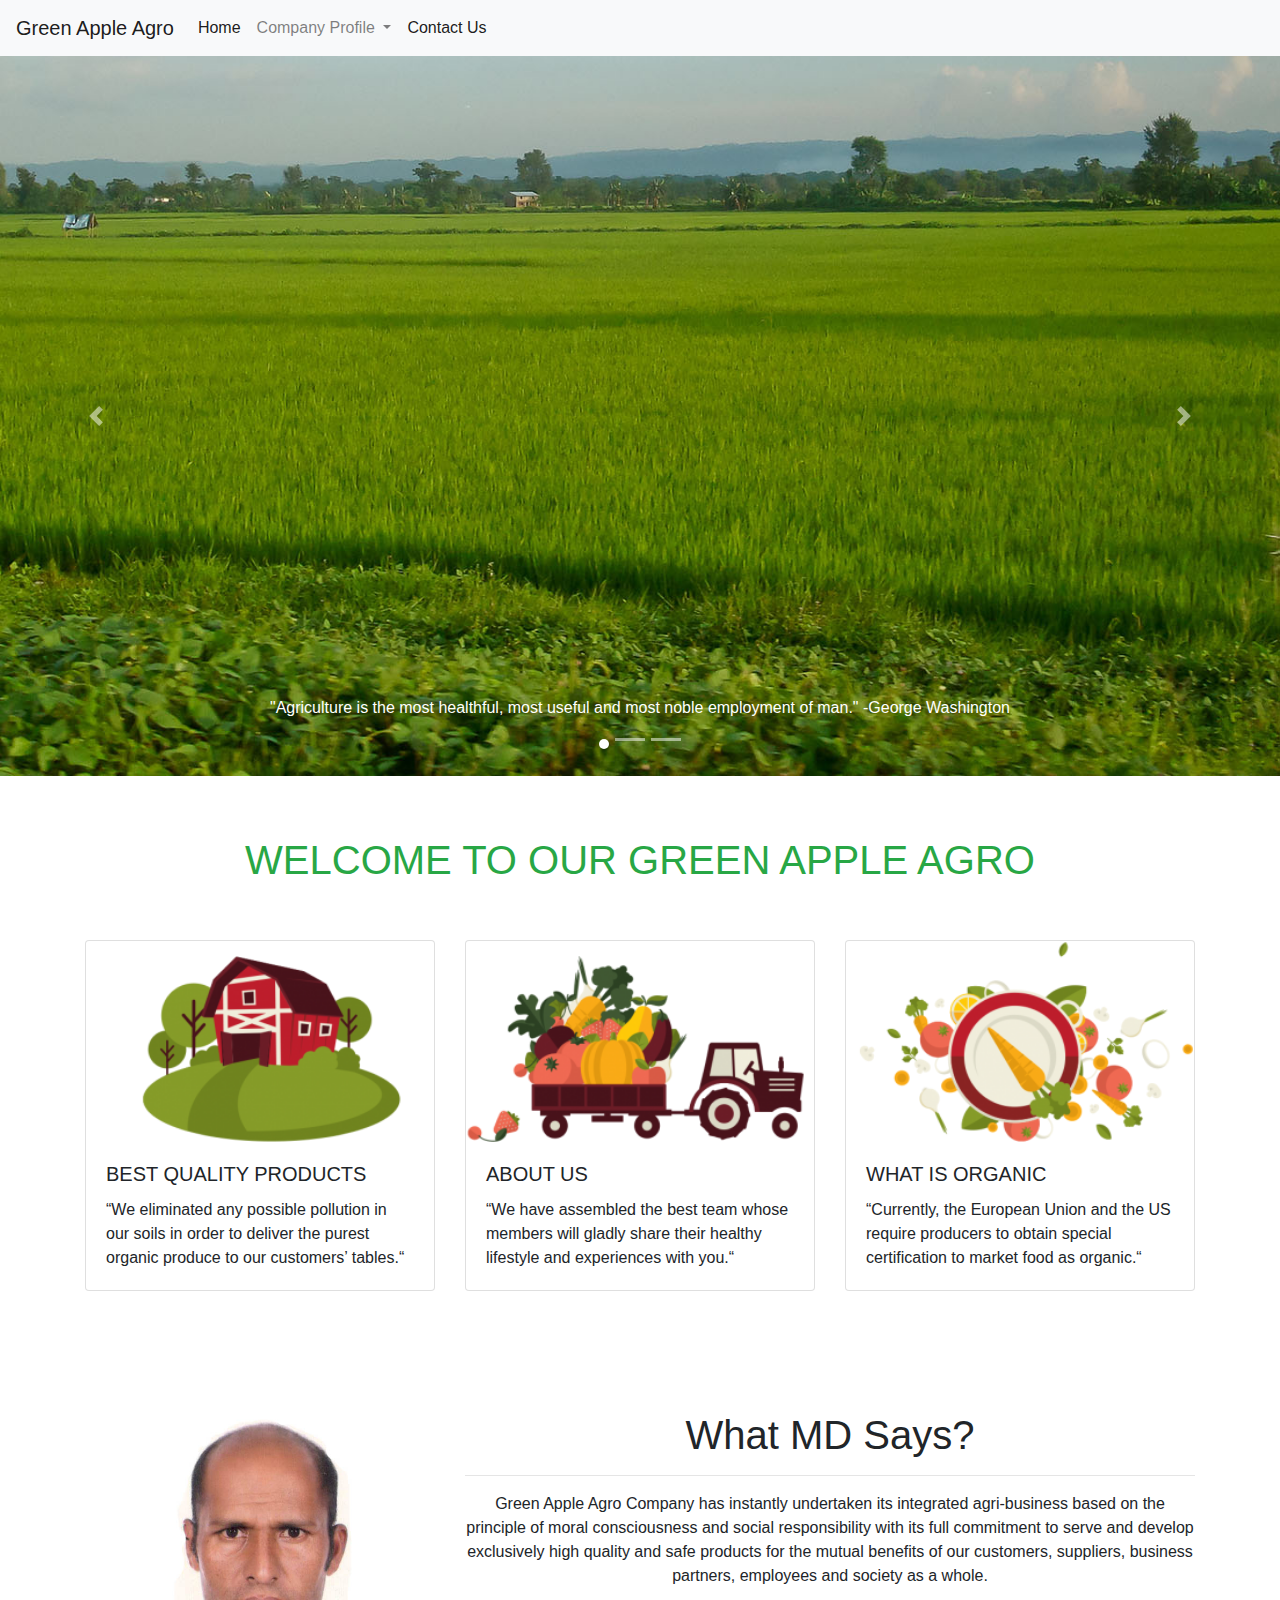
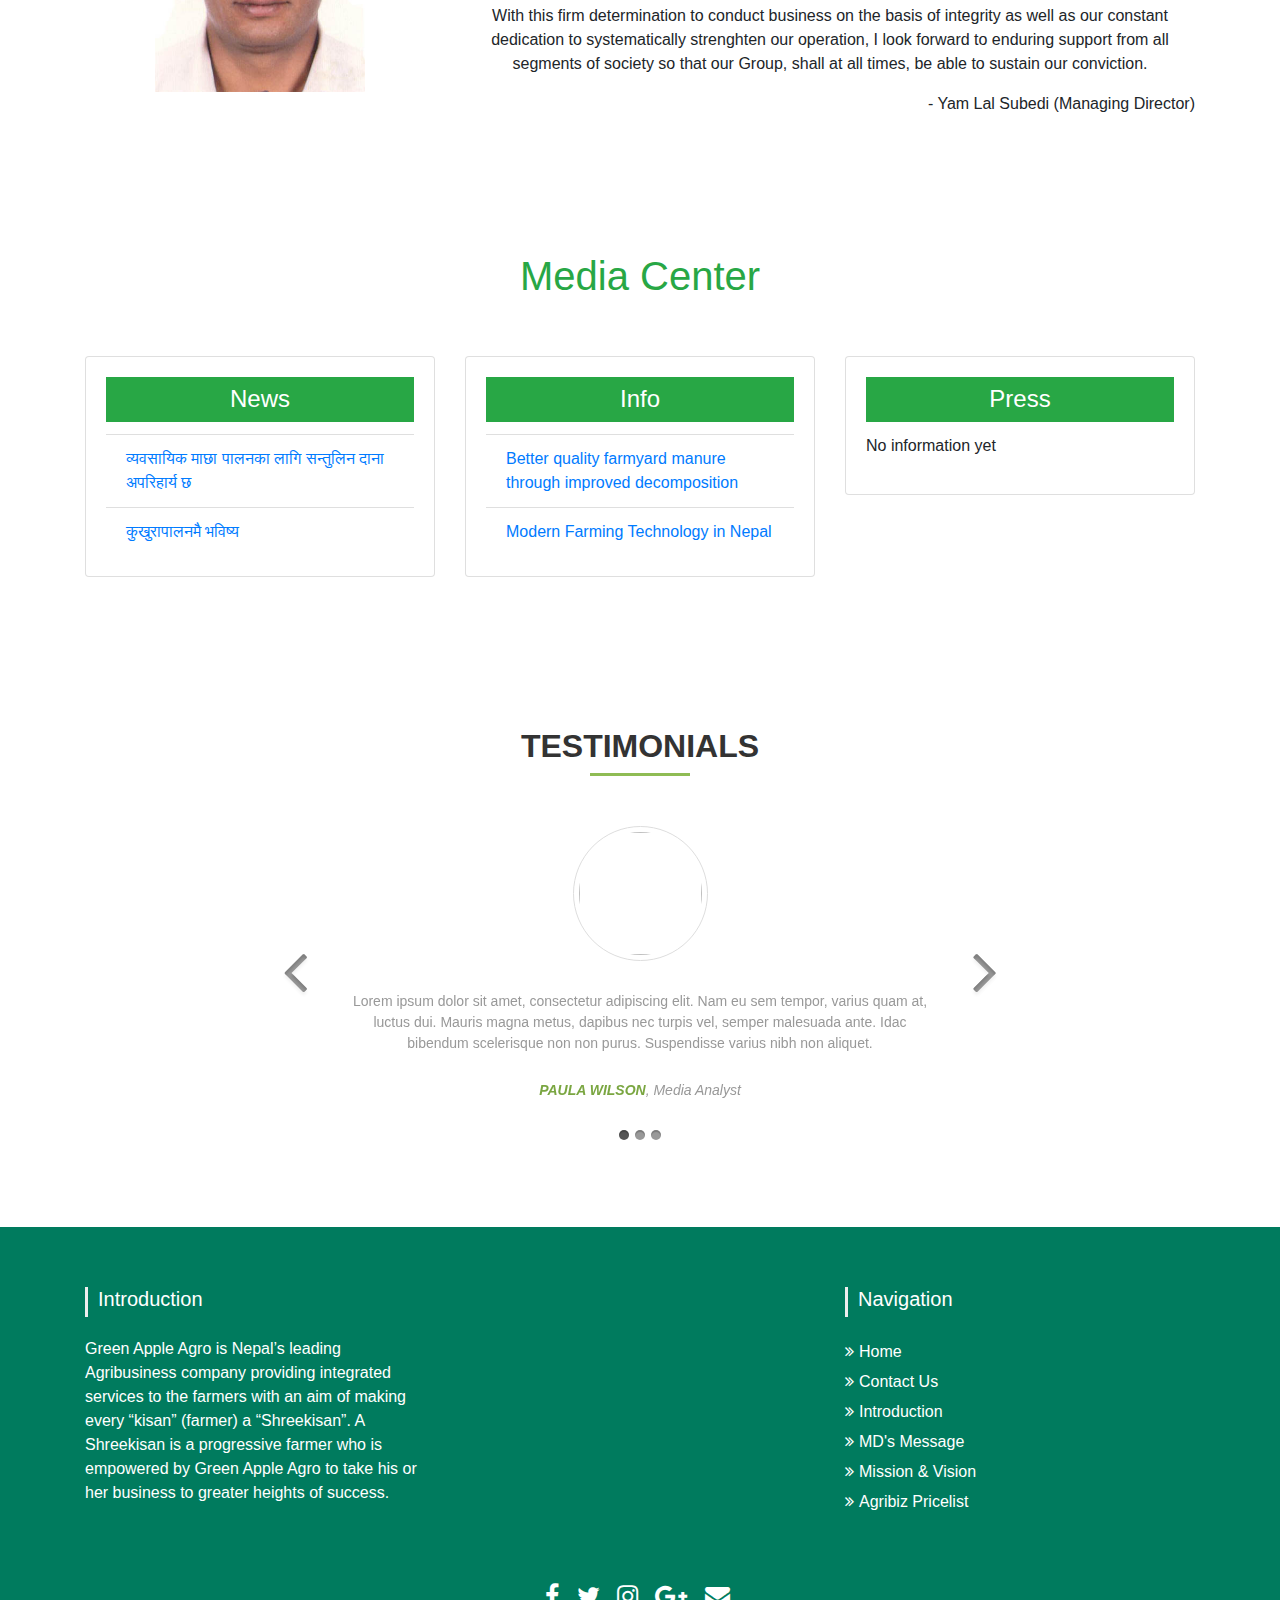
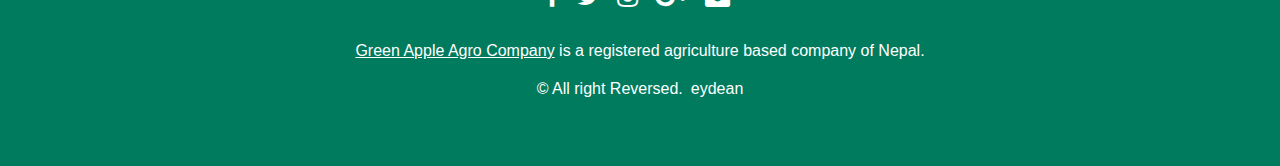
==== index.html @ 40a7b316 "prototype 1" ====
<!doctype html>
<html lang="en">

<head>
    <!-- Required meta tags -->
    <meta charset="utf-8">
    <meta name="viewport" content="width=device-width, initial-scale=1, shrink-to-fit=no">

    <!-- Bootstrap CSS -->
    <link rel="stylesheet" href="https://maxcdn.bootstrapcdn.com/bootstrap/4.0.0/css/bootstrap.min.css" integrity="sha384-Gn5384xqQ1aoWXA+058RXPxPg6fy4IWvTNh0E263XmFcJlSAwiGgFAW/dAiS6JXm"
        crossorigin="anonymous">

    <title>Green Apple Agro Company</title>
    <link rel="stylesheet" href="style.css">
</head>

<body>
    <nav class="navbar navbar-expand-lg navbar-light bg-light">
        <a class="navbar-brand" href="#">Green Apple Agro</a>
        <button class="navbar-toggler" type="button" data-toggle="collapse" data-target="#navbarNav" aria-controls="navbarNav"
            aria-expanded="false" aria-label="Toggle navigation">
            <span class="navbar-toggler-icon"></span>
        </button>
        <div class="collapse navbar-collapse" id="navbarNav">
            <ul class="navbar-nav">
                <li class="nav-item active">
                    <a class="nav-link" href="index.html">Home <span class="sr-only">(current)</span></a>
                </li>
                <li class="nav-item dropdown">
                    <a class="nav-link dropdown-toggle" href="#" id="navbarDropdown" role="button" data-toggle="dropdown"
                        aria-haspopup="true" aria-expanded="false">
                        Company Profile
                    </a>
                    <div class="dropdown-menu" aria-labelledby="navbarDropdown">
                        <a class="dropdown-item" href="blogs/intro.html">Introduction</a>
                        <div class="dropdown-divider"></div>
                        <a class="dropdown-item" href="blogs/mission.html">Mission and Vision</a>
                        <a class="dropdown-item" href="blogs/message.html">MD's Message</a>
                    </div>
                </li>
                <li class="nav-item active">
                    <a class="nav-link" href="contact.html">Contact Us</a>
                </li>
            </ul>
        </div>
    </nav>
    <div id="carouselExampleIndicators" class="carousel slide" data-ride="carousel">
        <ol class="carousel-indicators">
            <li data-target="#carouselExampleIndicators" data-slide-to="0" class="active"></li>
            <li data-target="#carouselExampleIndicators" data-slide-to="1"></li>
            <li data-target="#carouselExampleIndicators" data-slide-to="2"></li>
        </ol>
        <div class="carousel-inner">
            <div class="carousel-item active">
                <img class="d-block w-100" src="images/slider-1.jpg" alt="First slide">
                <div class="carousel-caption d-none d-md-block">
                    <!-- <h5>...</h5> -->
                    <p>"Agriculture is the most healthful, most useful and most noble employment of man." -George
                        Washington </p>
                </div>
            </div>
            <div class="carousel-item">
                <img class="d-block w-100" src="images/slider-2.jpg" alt="Second slide">
                <div class="carousel-caption d-none d-md-block">
                    <!-- <h5>...</h5> -->
                    <p>"The discovery of agriculture was the first big step toward a civilized life." -Arthur Kaith</p>
                </div>
            </div>
            <div class="carousel-item">
                <img class="d-block w-100" src="images/slider-3.jpg" alt="Third slide">
                <div class="carousel-caption d-none d-md-block">
                    <!-- <h5>...</h5> -->
                    <p>"I'd rather be on my farm than emperor of the world." -George Washington</p>
                </div>
            </div>
        </div>
        <a class="carousel-control-prev" href="#carouselExampleIndicators" role="button" data-slide="prev">
            <span class="carousel-control-prev-icon" aria-hidden="true"></span>
            <span class="sr-only">Previous</span>
        </a>
        <a class="carousel-control-next" href="#carouselExampleIndicators" role="button" data-slide="next">
            <span class="carousel-control-next-icon" aria-hidden="true"></span>
            <span class="sr-only">Next</span>
        </a>
    </div>
    <section class="desc">
        <div class="container">
            <div class="row justify-content-center">
                <h1 class="text-center text-success">WELCOME TO OUR GREEN APPLE AGRO</h1>
            </div>
            <div class="row mt-5">
                <div class="col-md-4">
                    <div class="card">
                        <img class="card-img-top" src="images/Vector-Smart-Object1-300x174.png" alt="">
                        <div class="card-body">
                            <h5 class="card-title">BEST QUALITY PRODUCTS</h5>
                            <p class="card-text">“We eliminated any possible pollution in our soils in order to deliver
                                the purest organic produce to our customers’ tables.“</p>
                        </div>
                    </div>
                </div>
                <div class="col-md-4">
                    <div class="card">
                        <img class="card-img-top" src="images/Vector-Smart-Object2-300x174.png" alt="">
                        <div class="card-body">
                            <h5 class="card-title">ABOUT US</h5>
                            <p class="card-text">“We have assembled the best team whose members will gladly share their
                                healthy lifestyle and experiences with you.“</p>
                        </div>
                    </div>
                </div>
                <div class="col-md-4">
                    <div class="card">
                        <img class="card-img-top" src="images/Vector-Smart-Object3-300x174.png" alt="">
                        <div class="card-body">
                            <h5 class="card-title">WHAT IS ORGANIC</h5>
                            <p class="card-text">“Currently, the European Union and the US require producers to obtain
                                special certification to market food as organic.“</p>
                        </div>
                    </div>
                </div>
            </div>
    </section>
    <section class="message">
        <div class="container">
            <div class="row justify-content-center">
                <div class="col-md-4">
                    <img width="60%" src="images/Yam Lal Subedi.jpg" alt="">
                    <style>
                        .message img {
                            display: block;
                            height: auto;
                            max-width: 100%;
                            margin-left: auto;
                            margin-right: auto;
                        }
                    </style>
                </div>
                <div class="col-md-8">
                    <h1 class="text-center">What MD Says?</h1>
                    <hr />
                    <p class="text-center">
                        Green Apple Agro Company has instantly undertaken its integrated agri-business based on the
                        principle of moral consciousness and social responsibility with its full commitment to serve
                        and develop exclusively high quality and safe products for the mutual benefits of our
                        customers, suppliers, business partners, employees and society as a whole.
                    </p>
                    <p class="text-center">
                        With this firm determination to conduct business on the basis of integrity as well as our
                        constant dedication to systematically strenghten our operation, I look forward to enduring
                        support from all segments of society so that our Group, shall at all times, be able to sustain
                        our conviction.
                    </p>
                    <p class="text-right">
                        - Yam Lal Subedi (Managing Director)
                    </p>
                </div>
            </div>
        </div>
    </section>
    <section class="media-center">
        <div class="container">
            <div class="row justify-content-center mb-5">
                <h1 class="text-center text-success">Media Center</h1>
            </div>
            <div class="row">
                <div class="col-md-4">
                        <div class="card">
                                <div class="card-body">
                                  <h4 class="card-title text-center text-white bg-success pt-2 pb-2">News</h4>
                                  <ul class="list-group list-group-flush">
                                        <li class="list-group-item"><a href="blogs/machha.html">व्यवसायिक माछा पालनका लागि सन्तुलिन दाना अपरिहार्य छ</a></li>
                                        <li class="list-group-item"><a href="blogs/kukhura.html">कुखुरापालनमै भविष्य</a></li>
                                      </ul>
                                </div>
                              </div>
                </div>
                <div class="col-md-4">
                        <div class="card">
                                <div class="card-body">
                                  <h4 class="card-title text-center text-white bg-success pt-2 pb-2">Info</h4>
                                  <ul class="list-group list-group-flush">
                                        <li class="list-group-item"><a href="blogs/manure.html">Better quality farmyard manure through improved decomposition</a></li>
                                        <li class="list-group-item"><a href="blogs/farming.html">Modern Farming Technology in Nepal</a></li>
                                      </ul>
                                </div>
                              </div>
                </div>
                <div class="col-md-4">
                        <div class="card">
                                <div class="card-body">
                                  <h4 class="card-title text-center text-white bg-success pt-2 pb-2">Press</h4>
                                  <p>No information yet</p>
                                </div>
                              </div>
                </div>
            </div>
        </div>
    </section>
    <section class="testimonial">
            <div class="container">
                    <div class="row">
                        <div class="col-md-8 col-center m-auto">
                            <h2>Testimonials</h2>
                            <div id="myCarousel" class="carousel slide" data-ride="carousel">
                                <!-- Carousel indicators -->
                                <ol class="carousel-indicators">
                                    <li data-target="#myCarousel" data-slide-to="0" class="active"></li>
                                    <li data-target="#myCarousel" data-slide-to="1"></li>
                                    <li data-target="#myCarousel" data-slide-to="2"></li>
                                </ol>   
                                <!-- Wrapper for carousel items -->
                                <div class="carousel-inner">
                                    <div class="item carousel-item active">
                                        <div class="img-box"><img src="/examples/images/clients/1.jpg" alt=""></div>
                                        <p class="testimonial">Lorem ipsum dolor sit amet, consectetur adipiscing elit. Nam eu sem tempor, varius quam at, luctus dui. Mauris magna metus, dapibus nec turpis vel, semper malesuada ante. Idac bibendum scelerisque non non purus. Suspendisse varius nibh non aliquet.</p>
                                        <p class="overview"><b>Paula Wilson</b>, Media Analyst</p>
                                    </div>
                                    <div class="item carousel-item">
                                        <div class="img-box"><img src="/examples/images/clients/2.jpg" alt=""></div>
                                        <p class="testimonial">Vestibulum quis quam ut magna consequat faucibus. Pellentesque eget nisi a mi suscipit tincidunt. Utmtc tempus dictum risus. Pellentesque viverra sagittis quam at mattis. Suspendisse potenti. Aliquam sit amet gravida nibh, facilisis gravida odio.</p>
                                        <p class="overview"><b>Antonio Moreno</b>, Web Developer</p>
                                    </div>
                                    <div class="item carousel-item">
                                        <div class="img-box"><img src="/examples/images/clients/3.jpg" alt=""></div>
                                        <p class="testimonial">Phasellus vitae suscipit justo. Mauris pharetra feugiat ante id lacinia. Etiam faucibus mauris id tempor egestas. Duis luctus turpis at accumsan tincidunt. Phasellus risus risus, volutpat vel tellus ac, tincidunt fringilla massa. Etiam hendrerit dolor eget rutrum.</p>
                                        <p class="overview"><b>Michael Holz</b>, Seo Analyst</p>
                                    </div>
                                </div>
                                <!-- Carousel controls -->
                                <a class="carousel-control left carousel-control-prev" href="#myCarousel" data-slide="prev">
                                    <i class="fa fa-angle-left"></i>
                                </a>
                                <a class="carousel-control right carousel-control-next" href="#myCarousel" data-slide="next">
                                    <i class="fa fa-angle-right"></i>
                                </a>
                            </div>
                        </div>
                    </div>
                </div>
    </section>
    <section id="footer">
        <div class="container">
            <div class="row text-center text-xs-center text-sm-left text-md-left">
                <div class="col-xs-12 col-sm-4 col-md-4">
                    <h5>Introduction</h5>
                    <p>
                        Green Apple Agro is Nepal’s leading Agribusiness company providing integrated services to the farmers with an aim of making every “kisan” (farmer) a “Shreekisan”. A Shreekisan is a progressive farmer who is empowered by Green Apple Agro to take his or her business to greater heights of success.
                    </p>
                </div>
                <div class="col-xs-12 col-sm-4 col-md-4">
                </div>
                <div class="col-xs-12 col-sm-4 col-md-4">
                    <h5>Navigation</h5>
                    <ul class="list-unstyled quick-links">
                        <li><a href="index.html"><i class="fa fa-angle-double-right"></i>Home</a></li>
                        <li><a href="contact.html"><i class="fa fa-angle-double-right"></i>Contact Us</a></li>
                        <li><a href="intro.html"><i class="fa fa-angle-double-right"></i>Introduction</a></li>
                        <li><a href="message.html"><i class="fa fa-angle-double-right"></i>MD's Message</a></li>
                        <li><a href="mission.html"><i class="fa fa-angle-double-right"></i>Mission & Vision</a></li>
                        <li><a href="food_price.html"><i class="fa fa-angle-double-right"></i>Agribiz Pricelist</a></li>
                    </ul>
                </div>

            </div>
            <div class="row">
                <div class="col-xs-12 col-sm-12 col-md-12 mt-2 mt-sm-5">
                    <ul class="list-unstyled list-inline social text-center">
                        <li class="list-inline-item"><a href="javascript:void();"><i class="fa fa-facebook"></i></a></li>
                        <li class="list-inline-item"><a href="javascript:void();"><i class="fa fa-twitter"></i></a></li>
                        <li class="list-inline-item"><a href="javascript:void();"><i class="fa fa-instagram"></i></a></li>
                        <li class="list-inline-item"><a href="javascript:void();"><i class="fa fa-google-plus"></i></a></li>
                        <li class="list-inline-item"><a href="javascript:void();" target="_blank"><i class="fa fa-envelope"></i></a></li>
                    </ul>
                </div>
                </hr>
            </div>
            <div class="row">
                <div class="col-xs-12 col-sm-12 col-md-12 mt-2 mt-sm-2 text-center text-white">
                    <p><u><a href="index.html">Green Apple Agro Company</a></u> is a registered agriculture based company of Nepal. </p>
                    <p class="h6">&copy All right Reversed.<a class="text-green ml-2" href="https://www.eydean.com"
                            target="_blank">eydean</a></p>
                </div>
                </hr>
            </div>
        </div>
    </section>

    <!-- Optional JavaScript -->
    <!-- jQuery first, then Popper.js, then Bootstrap JS -->
    <script src="https://code.jquery.com/jquery-3.2.1.slim.min.js" integrity="sha384-KJ3o2DKtIkvYIK3UENzmM7KCkRr/rE9/Qpg6aAZGJwFDMVNA/GpGFF93hXpG5KkN"
        crossorigin="anonymous"></script>
    <script src="https://cdnjs.cloudflare.com/ajax/libs/popper.js/1.12.9/umd/popper.min.js" integrity="sha384-ApNbgh9B+Y1QKtv3Rn7W3mgPxhU9K/ScQsAP7hUibX39j7fakFPskvXusvfa0b4Q"
        crossorigin="anonymous"></script>
    <script src="https://maxcdn.bootstrapcdn.com/bootstrap/4.0.0/js/bootstrap.min.js" integrity="sha384-JZR6Spejh4U02d8jOt6vLEHfe/JQGiRRSQQxSfFWpi1MquVdAyjUar5+76PVCmYl"
        crossorigin="anonymous"></script>
</body>

</html>
---- style.css ----
/* Footer */
@import url('https://maxcdn.bootstrapcdn.com/font-awesome/4.7.0/css/font-awesome.min.css');
section {
    padding: 60px 0;
}

section .section-title {
    text-align: center;
    color: #007b5e;
    margin-bottom: 50px;
    text-transform: uppercase;
}
#footer {
    background: #007b5e !important;
}
#footer h5{
	padding-left: 10px;
    border-left: 3px solid #eeeeee;
    padding-bottom: 6px;
    margin-bottom: 20px;
    color:#ffffff;
}
#footer a {
    color: #ffffff;
    text-decoration: none !important;
    background-color: transparent;
    -webkit-text-decoration-skip: objects;
}
#footer ul.social li{
	padding: 3px 0;
}
#footer ul.social li a i {
    margin-right: 5px;
	font-size:25px;
	-webkit-transition: .5s all ease;
	-moz-transition: .5s all ease;
	transition: .5s all ease;
}
#footer ul.social li:hover a i {
	font-size:30px;
	margin-top:-10px;
}
#footer ul.social li a,
#footer ul.quick-links li a{
	color:#ffffff;
}
#footer ul.social li a:hover{
	color:#eeeeee;
}
#footer ul.quick-links li{
	padding: 3px 0;
	-webkit-transition: .5s all ease;
	-moz-transition: .5s all ease;
	transition: .5s all ease;
}
#footer ul.quick-links li:hover{
	padding: 3px 0;
	margin-left:5px;
	font-weight:700;
}
#footer ul.quick-links li a i{
	margin-right: 5px;
}
#footer ul.quick-links li:hover a i {
    font-weight: 700;
}
#footer p {
    color: #ffffff;
}

@media (max-width:767px){
	#footer h5 {
    padding-left: 0;
    border-left: transparent;
    padding-bottom: 0px;
    margin-bottom: 10px;
}
}



.testimonial h2 {
	color: #333;
	text-align: center;
	text-transform: uppercase;
	font-family: "Roboto", sans-serif;
	font-weight: bold;
	position: relative;
	margin: 30px 0 60px;
}
.testimonial h2::after {
	content: "";
	width: 100px;
	position: absolute;
	margin: 0 auto;
	height: 3px;
	background: #8fbc54;
	left: 0;
	right: 0;
	bottom: -10px;
}
.testimonial .col-center {
	margin: 0 auto;
	float: none !important;
}
.testimonial .carousel {
	margin: 50px auto;
	padding: 0 70px;
}
.testimonial .carousel .item {
	color: #999;
	font-size: 14px;
    text-align: center;
	overflow: hidden;
    min-height: 290px;
}
.testimonial .carousel .item .img-box {
	width: 135px;
	height: 135px;
	margin: 0 auto;
	padding: 5px;
	border: 1px solid #ddd;
	border-radius: 50%;
}
.testimonial .carousel .img-box img {
	width: 100%;
	height: 100%;
	display: block;
	border-radius: 50%;
}
.testimonial .carousel .testimonial {
	padding: 30px 0 10px;
}
.testimonial .carousel .overview {	
	font-style: italic;
}
.testimonial .carousel .overview b {
	text-transform: uppercase;
	color: #7AA641;
}
.testimonial .carousel .carousel-control {
	width: 40px;
    height: 40px;
    margin-top: -20px;
    top: 50%;
	background: none;
}
.testimonial .carousel-control i {
    font-size: 68px;
	line-height: 42px;
    position: absolute;
    display: inline-block;
	color: rgba(0, 0, 0, 0.8);
    text-shadow: 0 3px 3px #e6e6e6, 0 0 0 #000;
}
.testimonial .carousel .carousel-indicators {
	bottom: -40px;
}
.testimonial .carousel-indicators li, .carousel-indicators li.active {
	width: 10px;
	height: 10px;
	margin: 1px 3px;
	border-radius: 50%;
}
.testimonial .carousel-indicators li {	
	background: #999;
	border-color: transparent;
	box-shadow: inset 0 2px 1px rgba(0,0,0,0.2);
}
.testimonial .carousel-indicators li.active {	
	background: #555;		
	box-shadow: inset 0 2px 1px rgba(0,0,0,0.2);
}
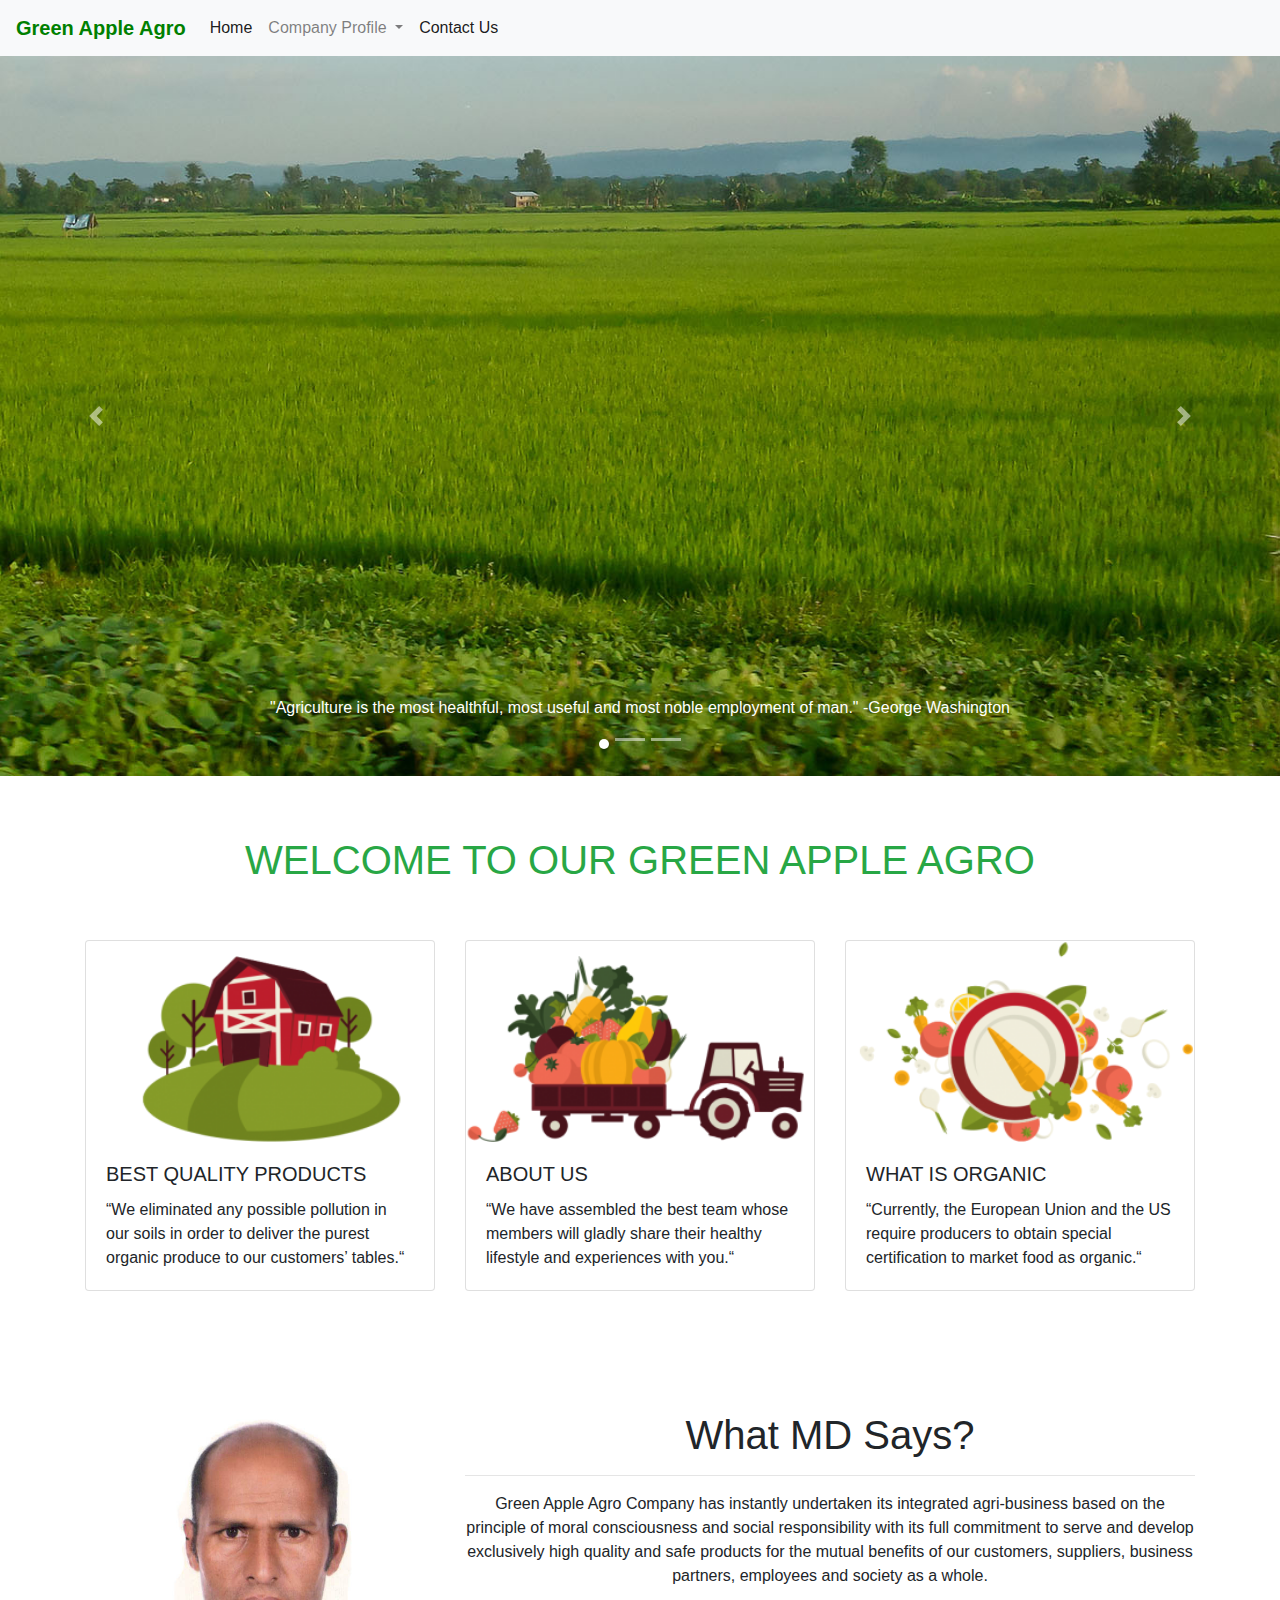
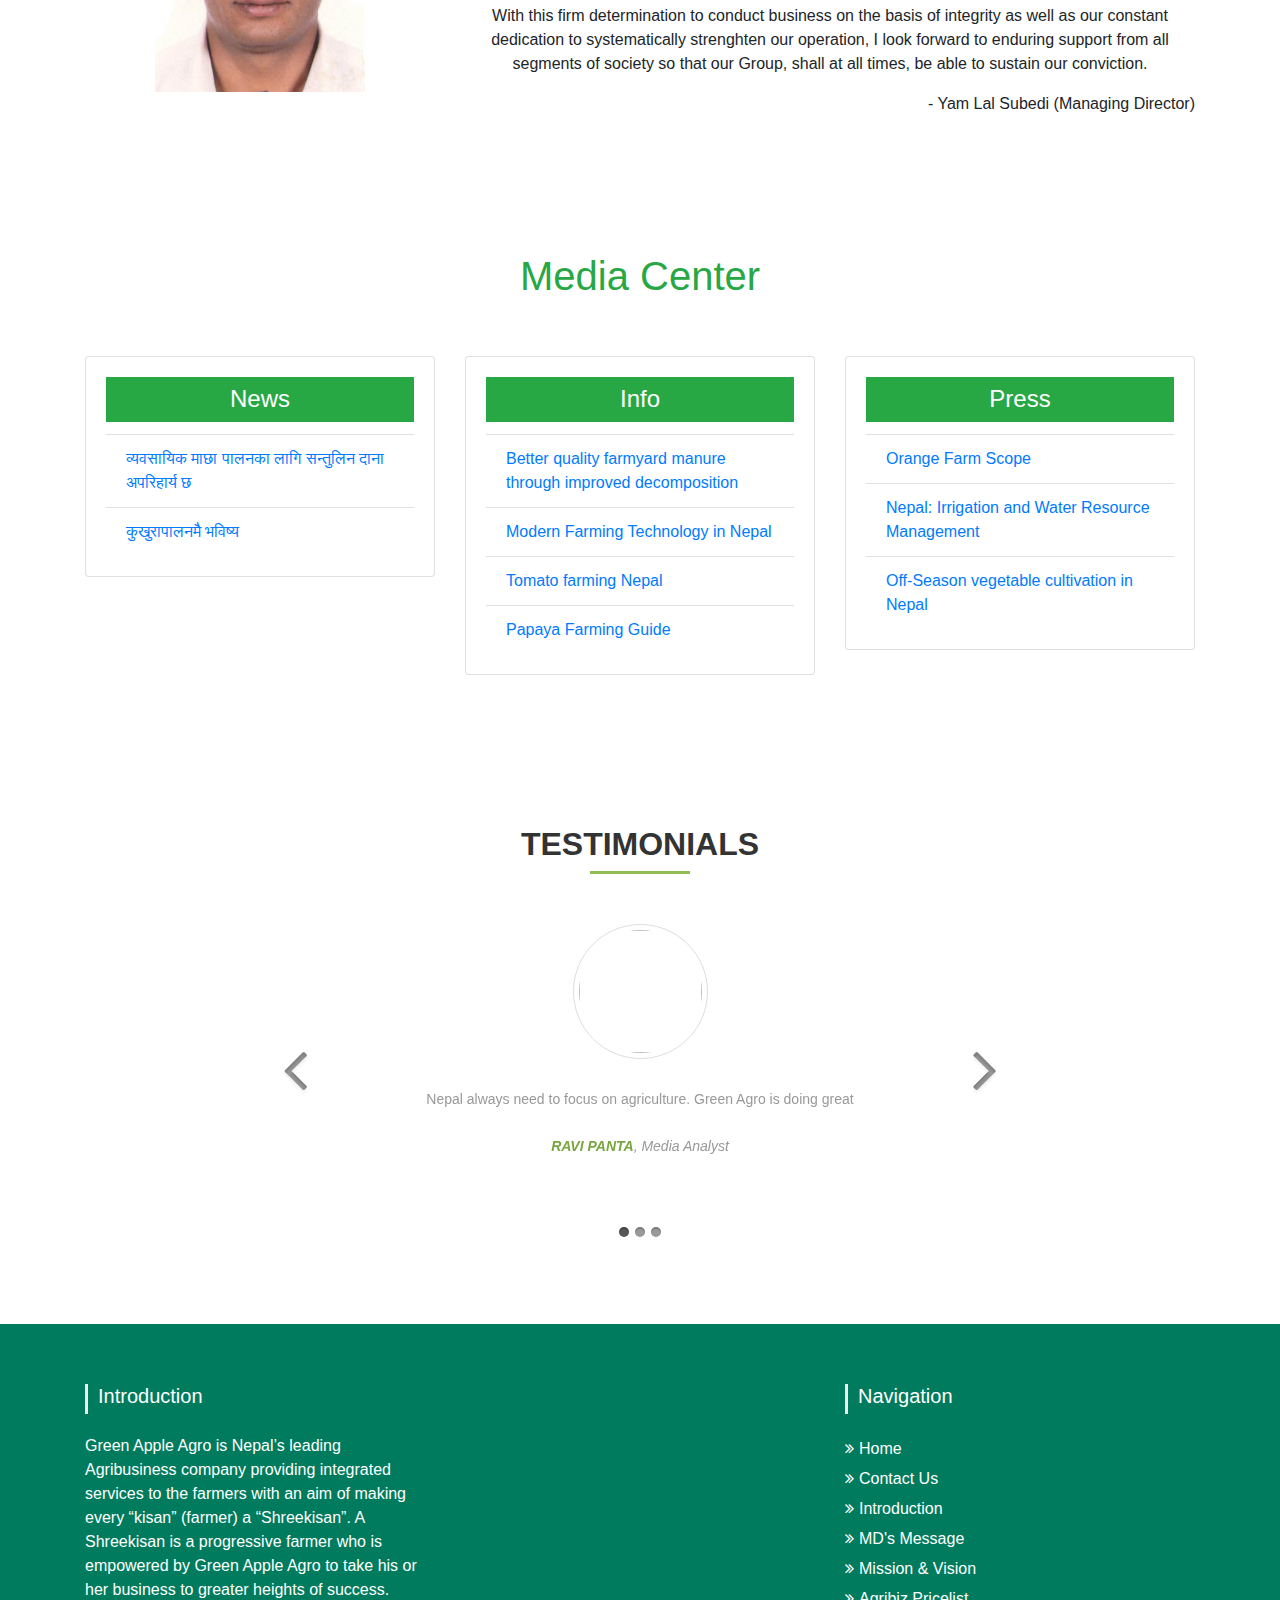
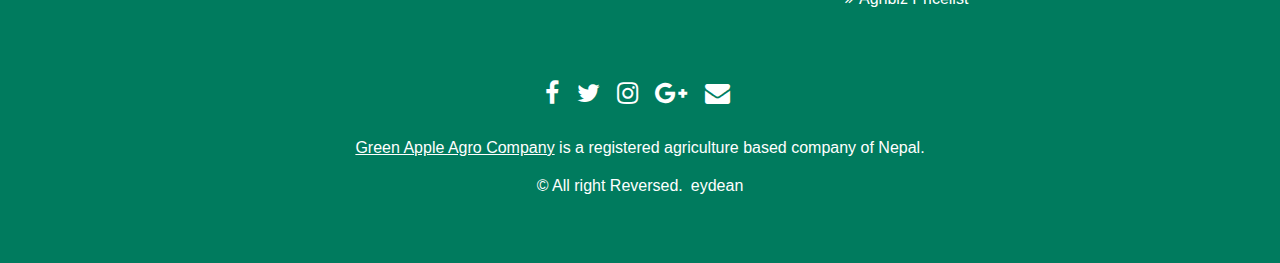
==== commit 0a1aa7a2: "Blogs added" ====
--- a/index.html
+++ b/index.html
@@ -16,7 +16,7 @@
 
 <body>
     <nav class="navbar navbar-expand-lg navbar-light bg-light">
-        <a class="navbar-brand" href="#">Green Apple Agro</a>
+        <a class="navbar-brand" href="#"><strong style="color: green">Green Apple Agro</strong></a>
         <button class="navbar-toggler" type="button" data-toggle="collapse" data-target="#navbarNav" aria-controls="navbarNav"
             aria-expanded="false" aria-label="Toggle navigation">
             <span class="navbar-toggler-icon"></span>
@@ -182,15 +182,21 @@
                                   <ul class="list-group list-group-flush">
                                         <li class="list-group-item"><a href="blogs/manure.html">Better quality farmyard manure through improved decomposition</a></li>
                                         <li class="list-group-item"><a href="blogs/farming.html">Modern Farming Technology in Nepal</a></li>
-                                      </ul>
+                                        <li class="list-group-item"><a href="blogs/tomato.html">Tomato farming Nepal</a></li>
+                                        <li class="list-group-item"><a href="blogs/papaya.html">Papaya Farming Guide</a></li>
+                                    </ul>
                                 </div>
-                              </div>
-                </div>
-                <div class="col-md-4">
-                        <div class="card">
+                            </div>
+                        </div>
+                        <div class="col-md-4">
+                            <div class="card">
                                 <div class="card-body">
-                                  <h4 class="card-title text-center text-white bg-success pt-2 pb-2">Press</h4>
-                                  <p>No information yet</p>
+                                    <h4 class="card-title text-center text-white bg-success pt-2 pb-2">Press</h4>
+                                    <ul class="list-group list-group-flush">
+                                            <li class="list-group-item"><a href="blogs/orange.html">Orange Farm Scope</a></li>
+                                            <li class="list-group-item"><a href="blogs/irrigation.html">Nepal: Irrigation and Water Resource Management</a></li>
+                                            <li class="list-group-item"><a href="blogs/cultivation.html">Off-Season vegetable cultivation in Nepal</a></li>
+                                        </ul>
                                 </div>
                               </div>
                 </div>
@@ -213,18 +219,18 @@
                                 <div class="carousel-inner">
                                     <div class="item carousel-item active">
                                         <div class="img-box"><img src="/examples/images/clients/1.jpg" alt=""></div>
-                                        <p class="testimonial">Lorem ipsum dolor sit amet, consectetur adipiscing elit. Nam eu sem tempor, varius quam at, luctus dui. Mauris magna metus, dapibus nec turpis vel, semper malesuada ante. Idac bibendum scelerisque non non purus. Suspendisse varius nibh non aliquet.</p>
-                                        <p class="overview"><b>Paula Wilson</b>, Media Analyst</p>
+                                        <p class="testimonial">Nepal always need to focus on agriculture. Green Agro is doing great</p>
+                                        <p class="overview"><b>Ravi Panta</b>, Media Analyst</p>
                                     </div>
                                     <div class="item carousel-item">
                                         <div class="img-box"><img src="/examples/images/clients/2.jpg" alt=""></div>
-                                        <p class="testimonial">Vestibulum quis quam ut magna consequat faucibus. Pellentesque eget nisi a mi suscipit tincidunt. Utmtc tempus dictum risus. Pellentesque viverra sagittis quam at mattis. Suspendisse potenti. Aliquam sit amet gravida nibh, facilisis gravida odio.</p>
-                                        <p class="overview"><b>Antonio Moreno</b>, Web Developer</p>
+                                        <p class="testimonial">Things goes smoothly and Nepal will become a developed country by the labour of company like Green Apple Agro.</p>
+                                        <p class="overview"><b>Ravi Lamichhane</b>, Civil Engineer</p>
                                     </div>
                                     <div class="item carousel-item">
                                         <div class="img-box"><img src="/examples/images/clients/3.jpg" alt=""></div>
-                                        <p class="testimonial">Phasellus vitae suscipit justo. Mauris pharetra feugiat ante id lacinia. Etiam faucibus mauris id tempor egestas. Duis luctus turpis at accumsan tincidunt. Phasellus risus risus, volutpat vel tellus ac, tincidunt fringilla massa. Etiam hendrerit dolor eget rutrum.</p>
-                                        <p class="overview"><b>Michael Holz</b>, Seo Analyst</p>
+                                        <p class="testimonial">My land has scope of agriculture, someone is utilizing. I feel great.</p>
+                                        <p class="overview"><b>Krishna Hari Bhetwal</b>, Botanics</p>
                                     </div>
                                 </div>
                                 <!-- Carousel controls -->
@@ -255,9 +261,9 @@
                     <ul class="list-unstyled quick-links">
                         <li><a href="index.html"><i class="fa fa-angle-double-right"></i>Home</a></li>
                         <li><a href="contact.html"><i class="fa fa-angle-double-right"></i>Contact Us</a></li>
-                        <li><a href="intro.html"><i class="fa fa-angle-double-right"></i>Introduction</a></li>
-                        <li><a href="message.html"><i class="fa fa-angle-double-right"></i>MD's Message</a></li>
-                        <li><a href="mission.html"><i class="fa fa-angle-double-right"></i>Mission & Vision</a></li>
+                        <li><a href="blogs/intro.html"><i class="fa fa-angle-double-right"></i>Introduction</a></li>
+                        <li><a href="blogs/message.html"><i class="fa fa-angle-double-right"></i>MD's Message</a></li>
+                        <li><a href="blogs/mission.html"><i class="fa fa-angle-double-right"></i>Mission & Vision</a></li>
                         <li><a href="food_price.html"><i class="fa fa-angle-double-right"></i>Agribiz Pricelist</a></li>
                     </ul>
                 </div>
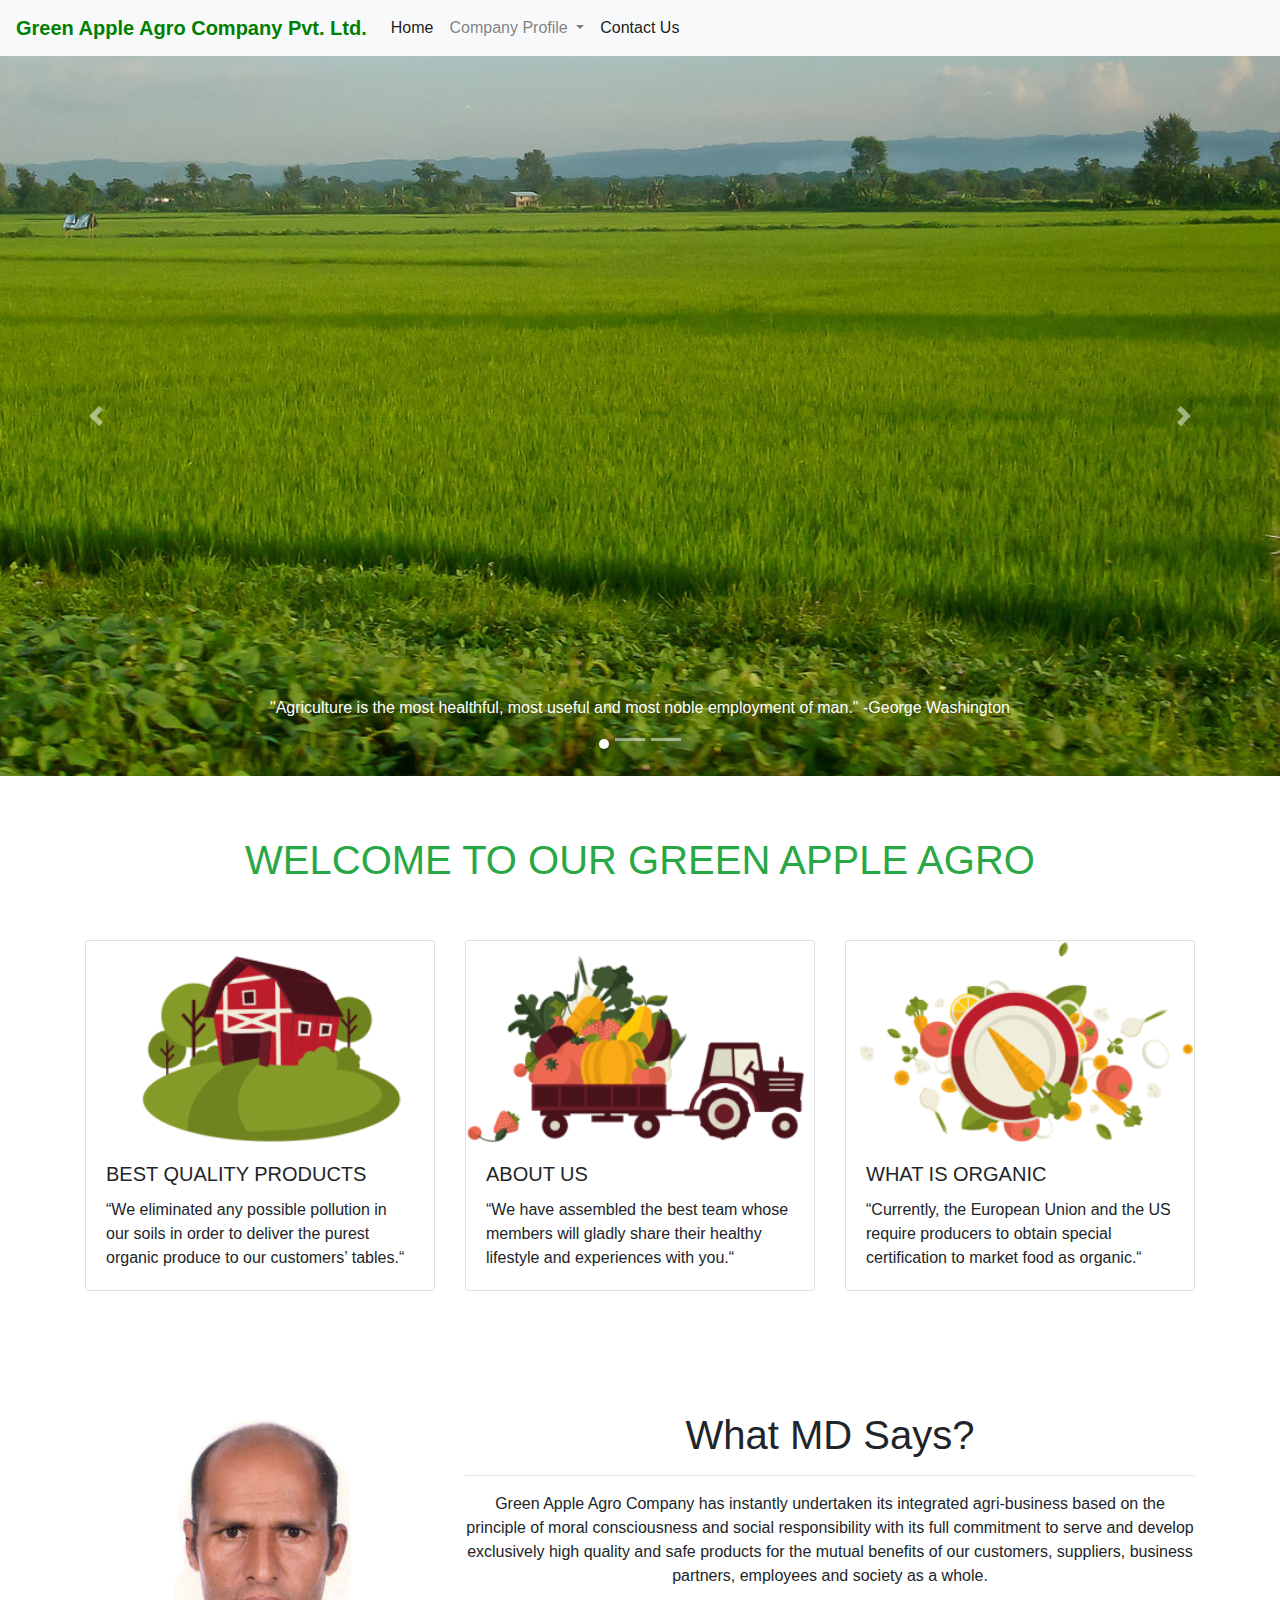
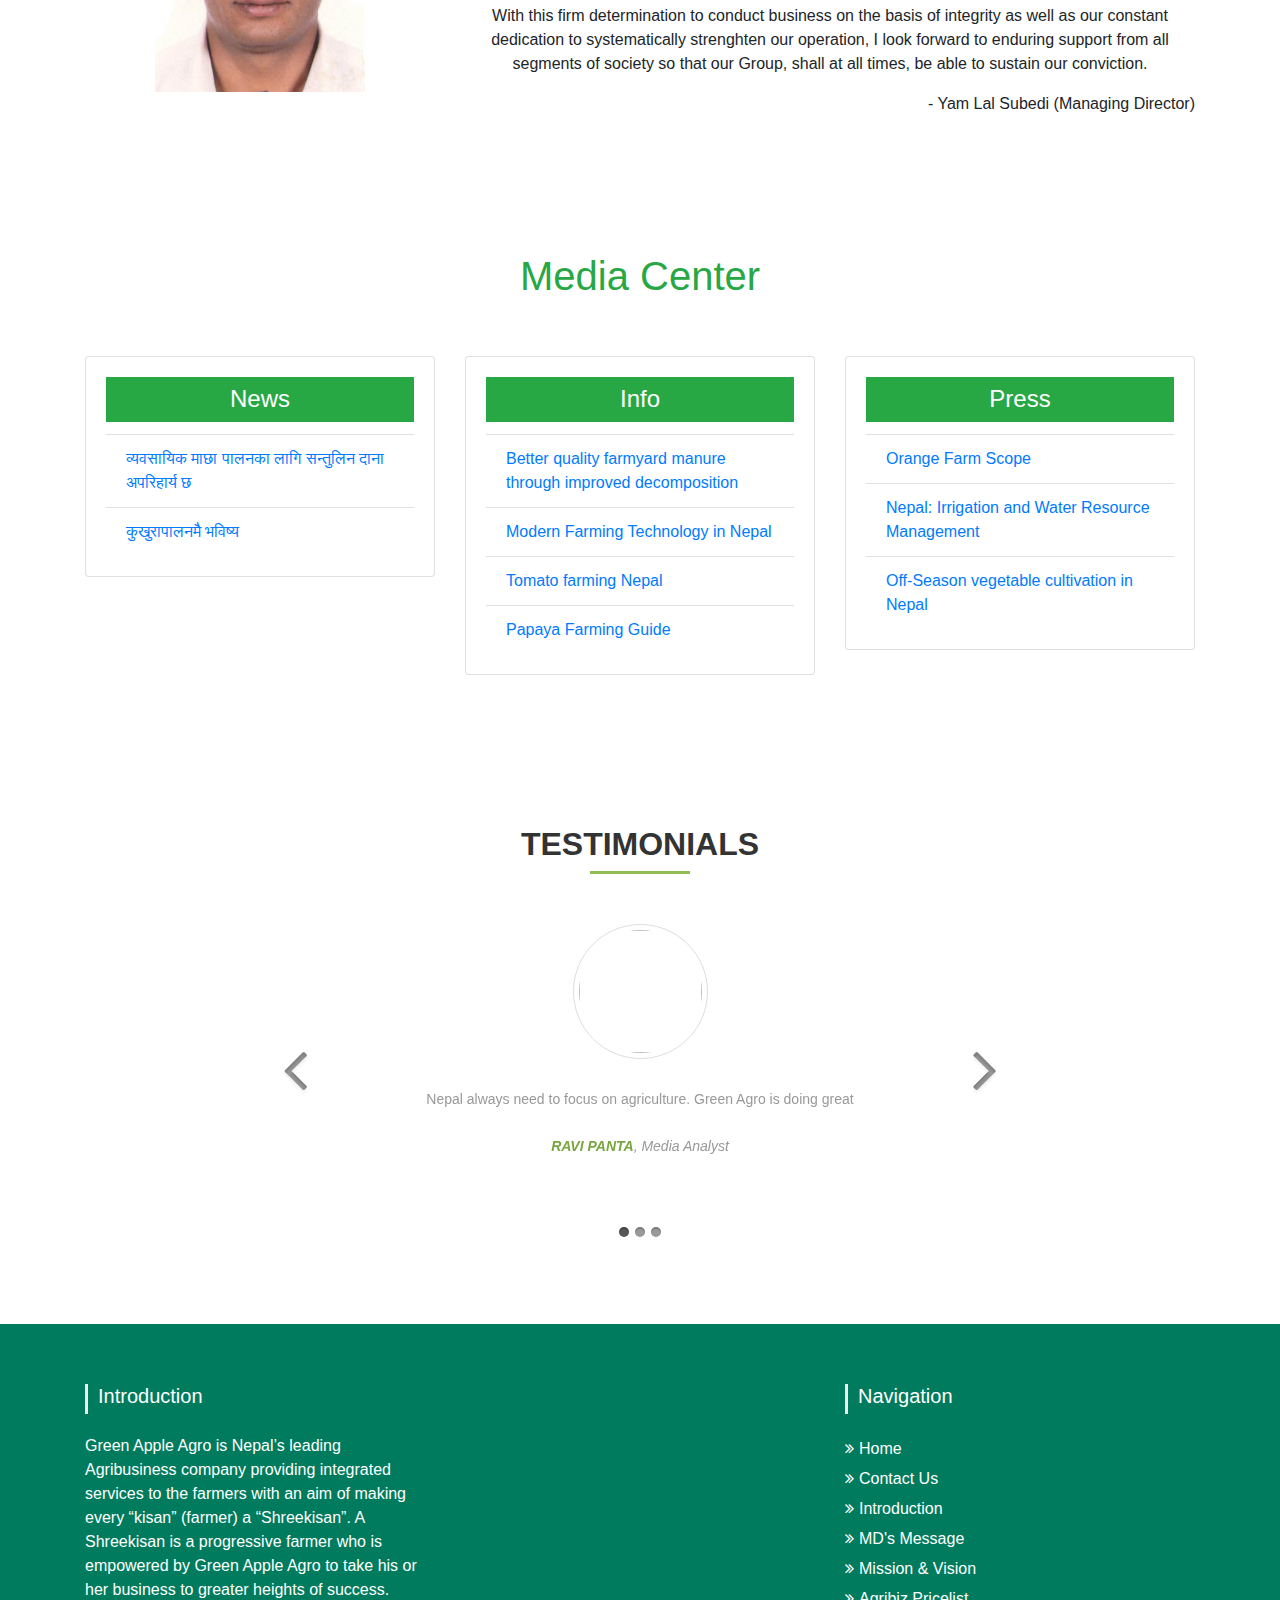
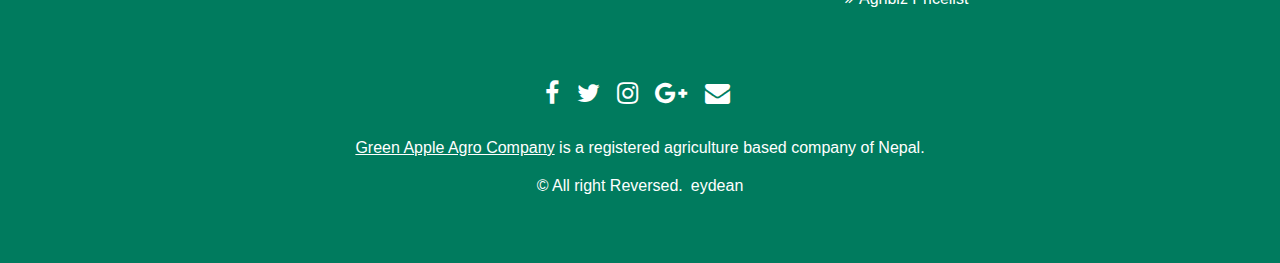
==== commit e6eb649e: "company name changed" ====
--- a/index.html
+++ b/index.html
@@ -10,13 +10,13 @@
     <link rel="stylesheet" href="https://maxcdn.bootstrapcdn.com/bootstrap/4.0.0/css/bootstrap.min.css" integrity="sha384-Gn5384xqQ1aoWXA+058RXPxPg6fy4IWvTNh0E263XmFcJlSAwiGgFAW/dAiS6JXm"
         crossorigin="anonymous">
 
-    <title>Green Apple Agro Company</title>
+    <title>Green Apple Agro Company Pvt. Ltd.</title>
     <link rel="stylesheet" href="style.css">
 </head>
 
 <body>
     <nav class="navbar navbar-expand-lg navbar-light bg-light">
-        <a class="navbar-brand" href="#"><strong style="color: green">Green Apple Agro</strong></a>
+        <a class="navbar-brand" href="#"><strong style="color: green">Green Apple Agro Company Pvt. Ltd.</strong></a>
         <button class="navbar-toggler" type="button" data-toggle="collapse" data-target="#navbarNav" aria-controls="navbarNav"
             aria-expanded="false" aria-label="Toggle navigation">
             <span class="navbar-toggler-icon"></span>
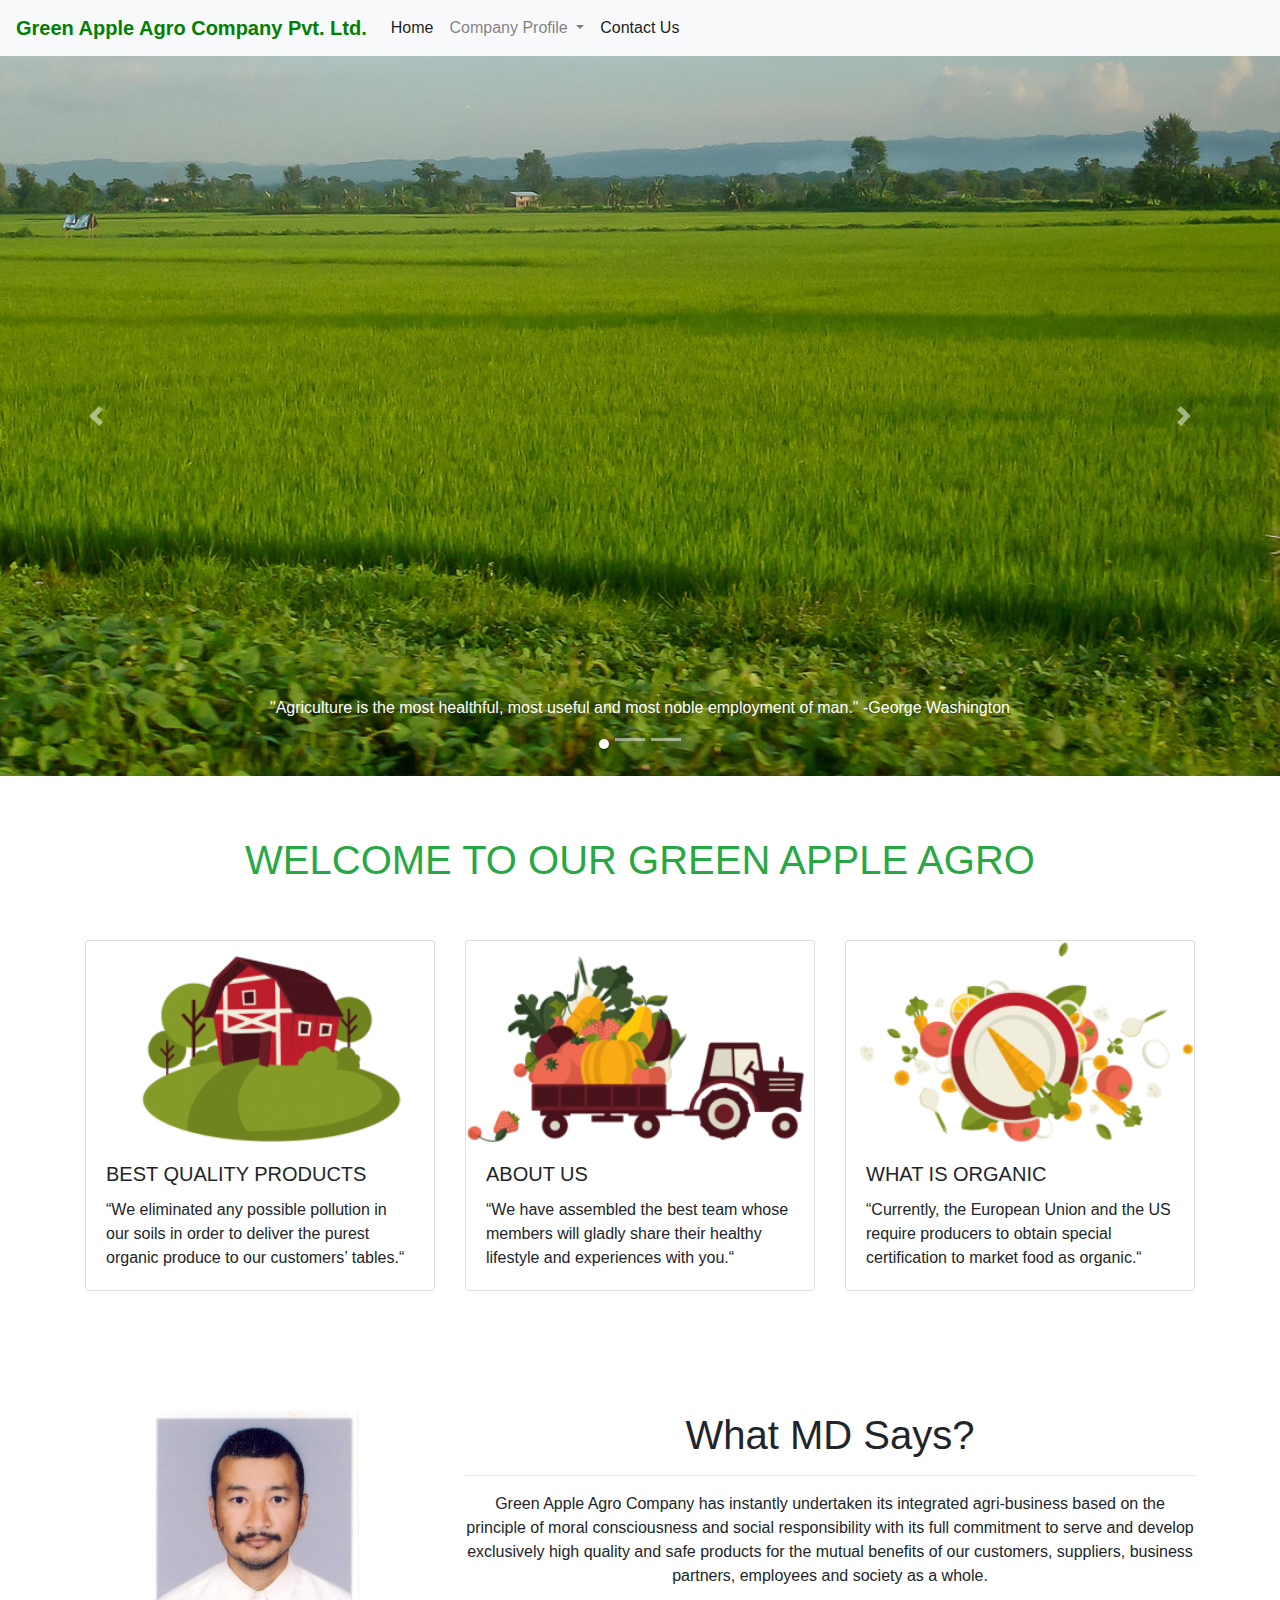
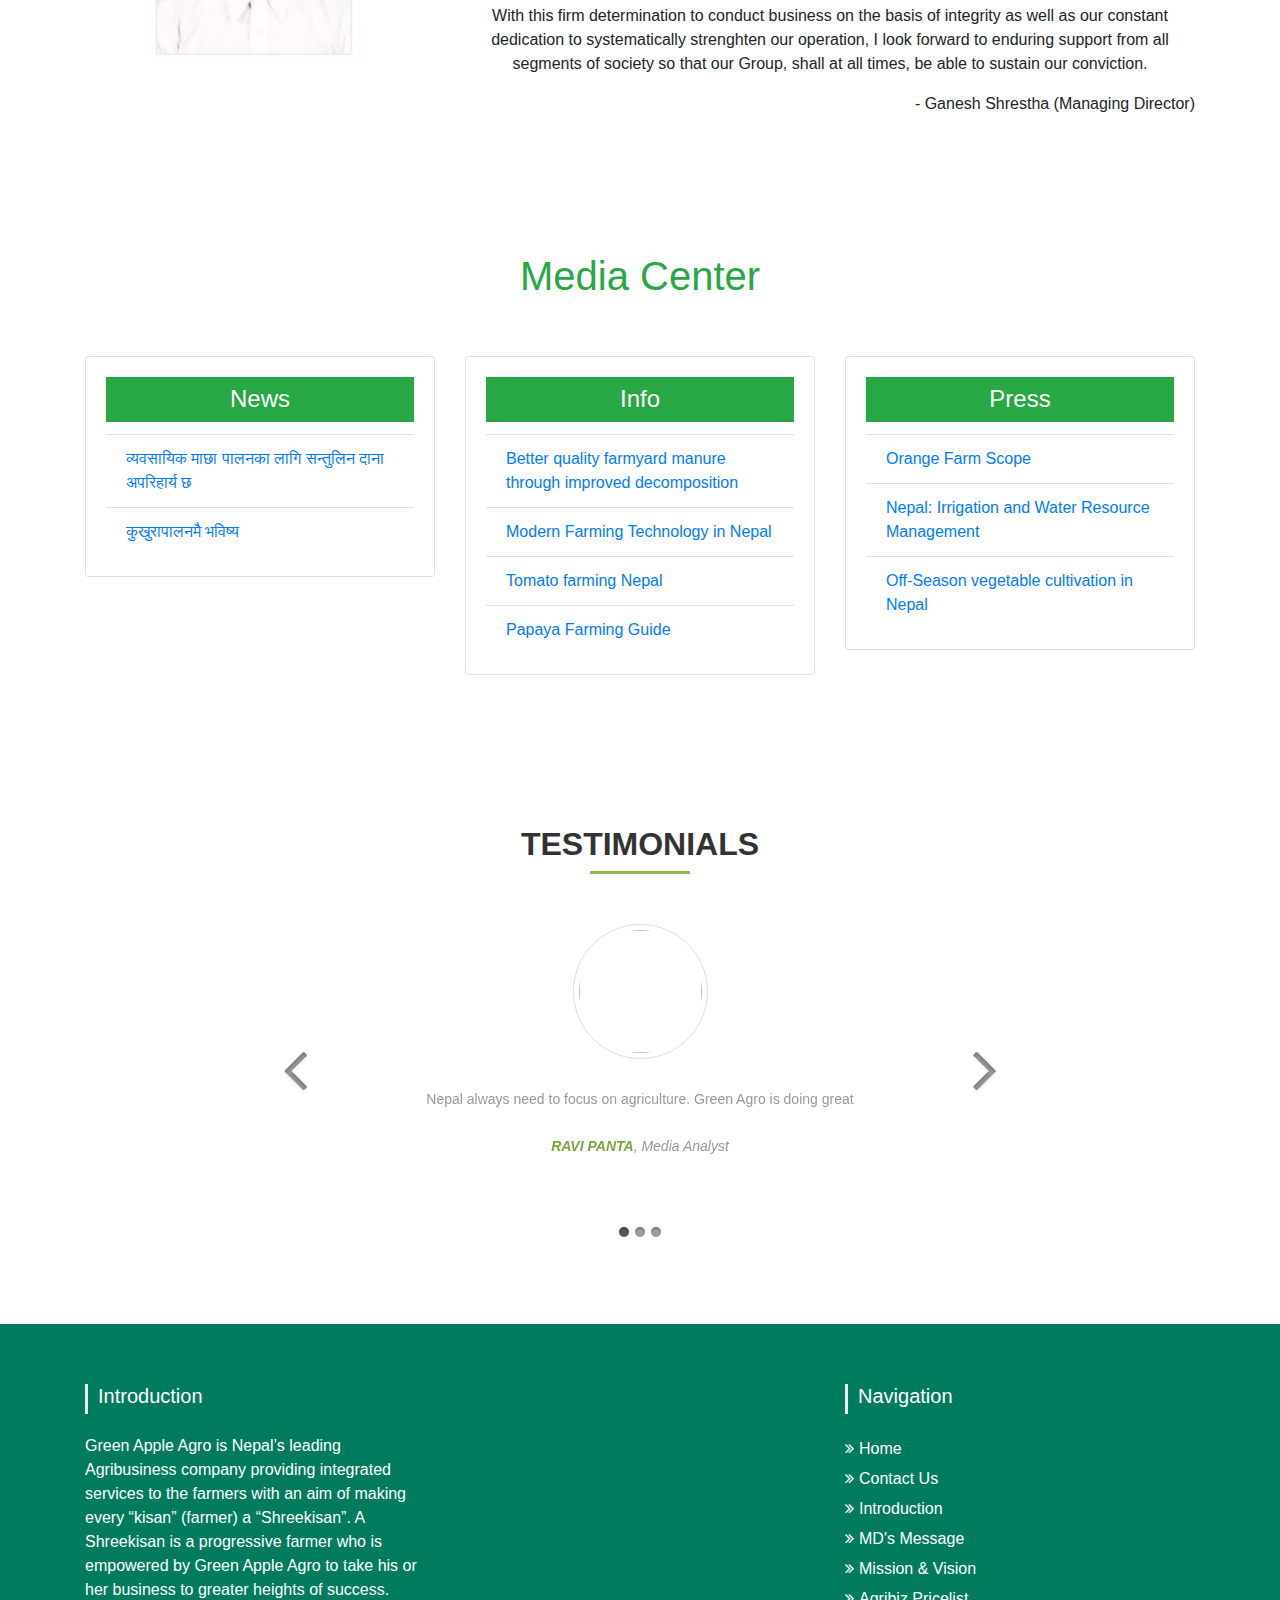
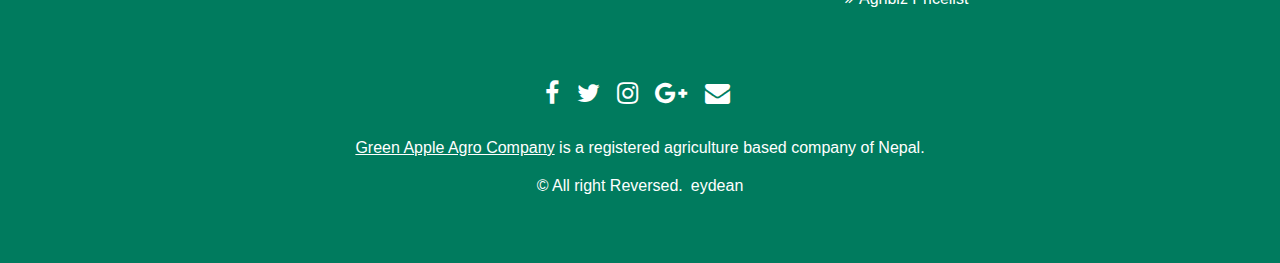
==== commit 18501589: "md changed to ganesh from yamlal" ====
--- a/index.html
+++ b/index.html
@@ -125,7 +125,7 @@
         <div class="container">
             <div class="row justify-content-center">
                 <div class="col-md-4">
-                    <img width="60%" src="images/Yam Lal Subedi.jpg" alt="">
+                    <img width="60%" src="images/pp.jpg" alt="">
                     <style>
                         .message img {
                             display: block;
@@ -152,7 +152,7 @@
                         our conviction.
                     </p>
                     <p class="text-right">
-                        - Yam Lal Subedi (Managing Director)
+                        - Ganesh Shrestha (Managing Director)
                     </p>
                 </div>
             </div>
